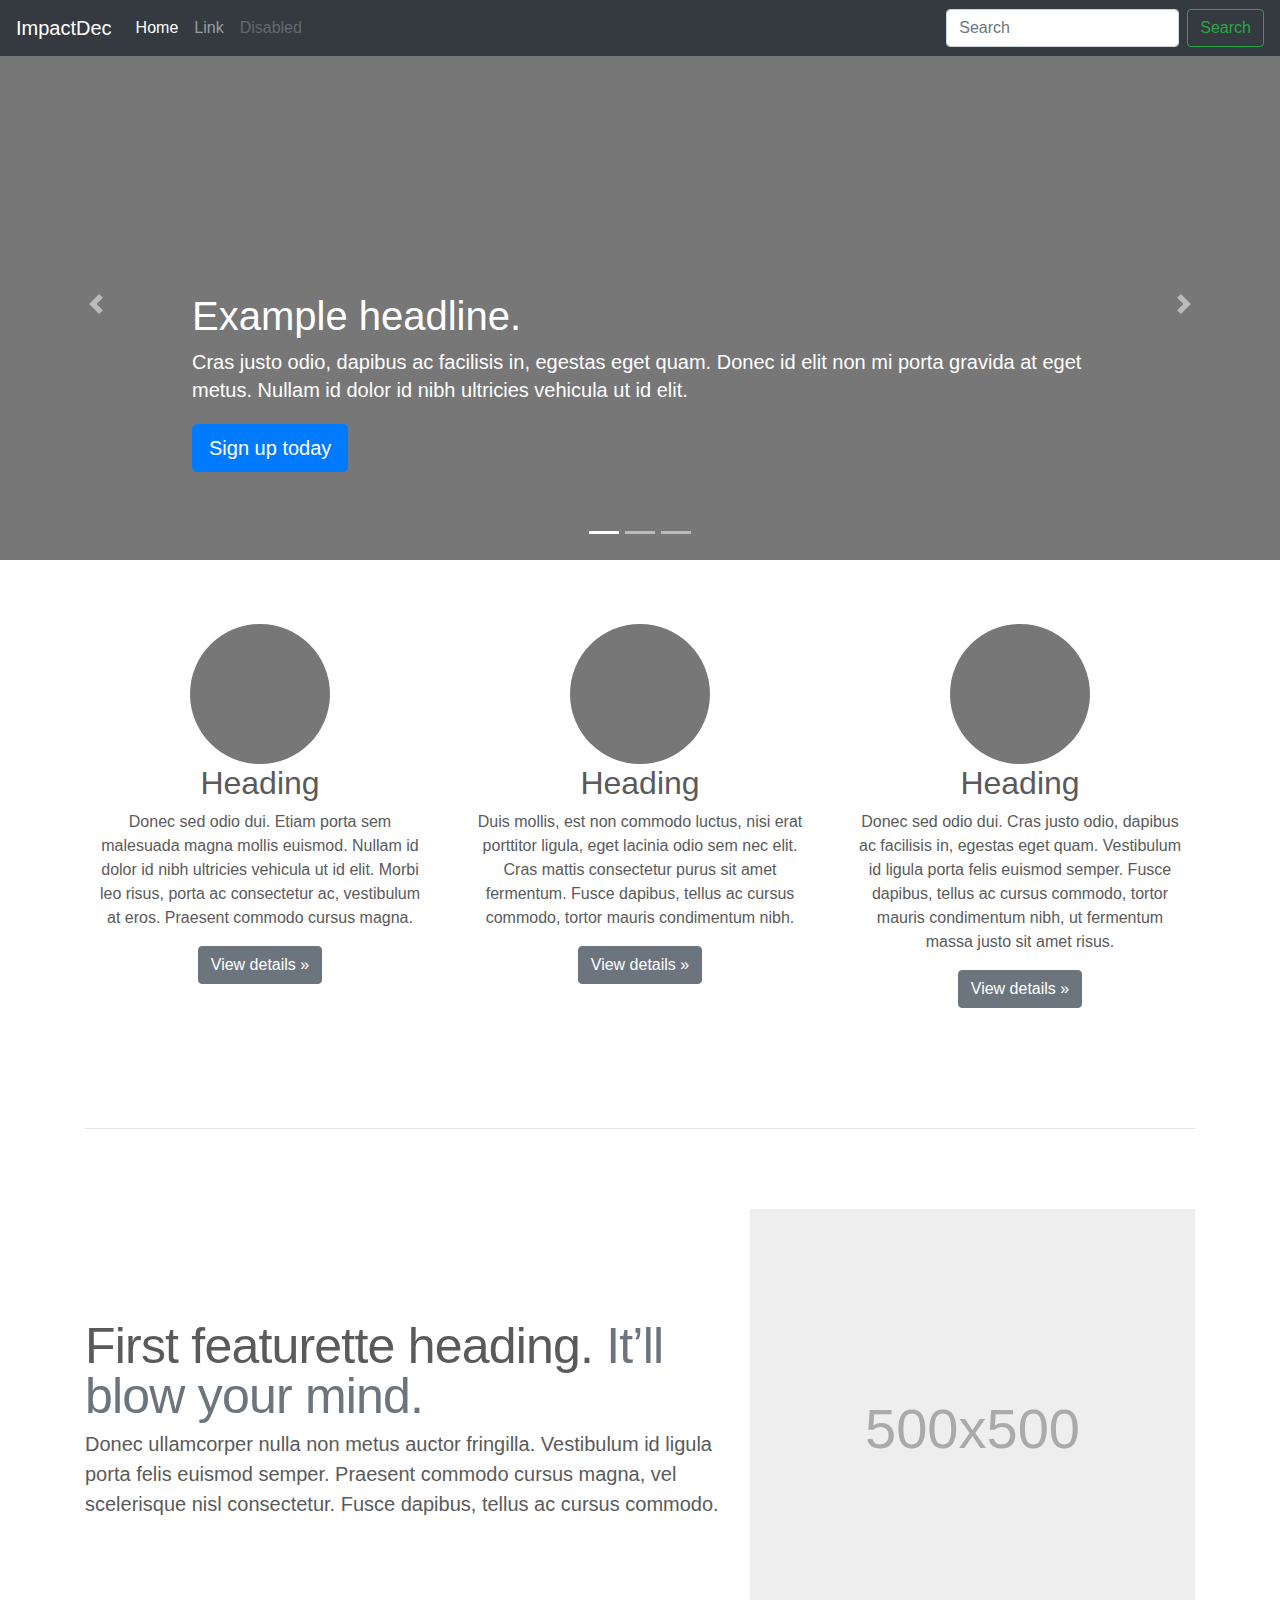
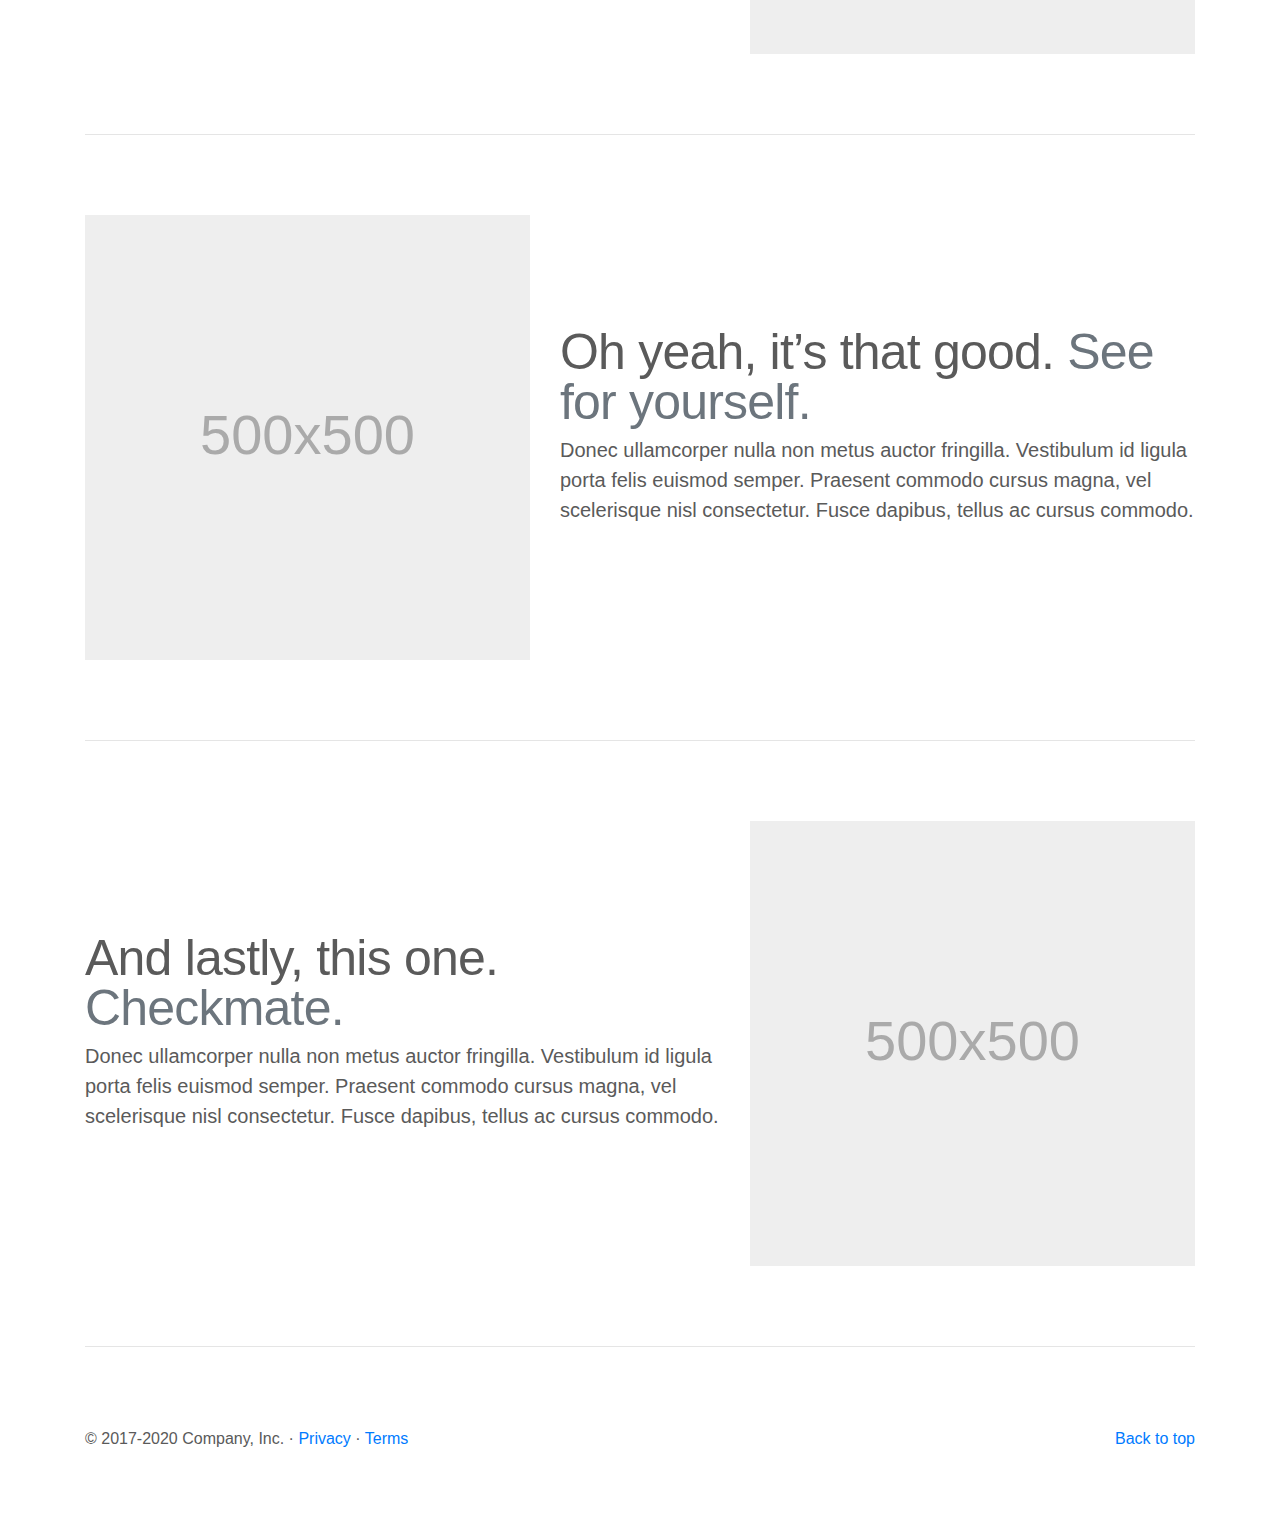
==== aboutus.html @ 863cf70a "added about us" ====
<!doctype html>
<html lang="en">
  <head>
    <meta charset="utf-8">
    <meta name="viewport" content="width=device-width, initial-scale=1, shrink-to-fit=no">
    <meta name="description" content="">
    <meta name="author" content="Mark Otto, Jacob Thornton, and Bootstrap contributors">
    <meta name="generator" content="Jekyll v4.1.1">
    <title>About Us · ImpactDev</title>

    <link rel="canonical" href="https://getbootstrap.com/docs/4.5/examples/carousel/">

    <!-- Bootstrap core CSS -->
<link href="bootstrap-4.5.2-dist/css/bootstrap.min.css" rel="stylesheet">

    <style>
      .bd-placeholder-img {
        font-size: 1.125rem;
        text-anchor: middle;
        -webkit-user-select: none;
        -moz-user-select: none;
        -ms-user-select: none;
        user-select: none;
      }

      @media (min-width: 768px) {
        .bd-placeholder-img-lg {
          font-size: 3.5rem;
        }
      }
    </style>
    <!-- Custom styles for this template -->
    <link href="carousel.css" rel="stylesheet">
  </head>
  <body>
    <header>
  <nav class="navbar navbar-expand-md navbar-dark fixed-top bg-dark">
    <a class="navbar-brand" href="#">ImpactDec</a>
    <button class="navbar-toggler" type="button" data-toggle="collapse" data-target="#navbarCollapse" aria-controls="navbarCollapse" aria-expanded="false" aria-label="Toggle navigation">
      <span class="navbar-toggler-icon"></span>
    </button>
    <div class="collapse navbar-collapse" id="navbarCollapse">
      <ul class="navbar-nav mr-auto">
        <li class="nav-item active">
          <a class="nav-link" href="#">Home <span class="sr-only">(current)</span></a>
        </li>
        <li class="nav-item">
          <a class="nav-link" href="#">Link</a>
        </li>
        <li class="nav-item">
          <a class="nav-link disabled" href="#" tabindex="-1" aria-disabled="true">Disabled</a>
        </li>
      </ul>
      <form class="form-inline mt-2 mt-md-0">
        <input class="form-control mr-sm-2" type="text" placeholder="Search" aria-label="Search">
        <button class="btn btn-outline-success my-2 my-sm-0" type="submit">Search</button>
      </form>
    </div>
  </nav>
</header>

<main role="main">

  <div id="myCarousel" class="carousel slide" data-ride="carousel">
    <ol class="carousel-indicators">
      <li data-target="#myCarousel" data-slide-to="0" class="active"></li>
      <li data-target="#myCarousel" data-slide-to="1"></li>
      <li data-target="#myCarousel" data-slide-to="2"></li>
    </ol>
    <div class="carousel-inner">
      <div class="carousel-item active">
        <svg class="bd-placeholder-img" width="100%" height="100%" xmlns="http://www.w3.org/2000/svg" preserveAspectRatio="xMidYMid slice" focusable="false" role="img"><rect width="100%" height="100%" fill="#777"/></svg>
        <div class="container">
          <div class="carousel-caption text-left">
            <h1>Example headline.</h1>
            <p>Cras justo odio, dapibus ac facilisis in, egestas eget quam. Donec id elit non mi porta gravida at eget metus. Nullam id dolor id nibh ultricies vehicula ut id elit.</p>
            <p><a class="btn btn-lg btn-primary" href="#" role="button">Sign up today</a></p>
          </div>
        </div>
      </div>
      <div class="carousel-item">
        <svg class="bd-placeholder-img" width="100%" height="100%" xmlns="http://www.w3.org/2000/svg" preserveAspectRatio="xMidYMid slice" focusable="false" role="img"><rect width="100%" height="100%" fill="#777"/></svg>
        <div class="container">
          <div class="carousel-caption">
            <h1>Another example headline.</h1>
            <p>Cras justo odio, dapibus ac facilisis in, egestas eget quam. Donec id elit non mi porta gravida at eget metus. Nullam id dolor id nibh ultricies vehicula ut id elit.</p>
            <p><a class="btn btn-lg btn-primary" href="#" role="button">Learn more</a></p>
          </div>
        </div>
      </div>
      <div class="carousel-item">
        <svg class="bd-placeholder-img" width="100%" height="100%" xmlns="http://www.w3.org/2000/svg" preserveAspectRatio="xMidYMid slice" focusable="false" role="img"><rect width="100%" height="100%" fill="#777"/></svg>
        <div class="container">
          <div class="carousel-caption text-right">
            <h1>One more for good measure.</h1>
            <p>Cras justo odio, dapibus ac facilisis in, egestas eget quam. Donec id elit non mi porta gravida at eget metus. Nullam id dolor id nibh ultricies vehicula ut id elit.</p>
            <p><a class="btn btn-lg btn-primary" href="#" role="button">Browse gallery</a></p>
          </div>
        </div>
      </div>
    </div>
    <a class="carousel-control-prev" href="#myCarousel" role="button" data-slide="prev">
      <span class="carousel-control-prev-icon" aria-hidden="true"></span>
      <span class="sr-only">Previous</span>
    </a>
    <a class="carousel-control-next" href="#myCarousel" role="button" data-slide="next">
      <span class="carousel-control-next-icon" aria-hidden="true"></span>
      <span class="sr-only">Next</span>
    </a>
  </div>


  <!-- Marketing messaging and featurettes
  ================================================== -->
  <!-- Wrap the rest of the page in another container to center all the content. -->

  <div class="container marketing">

    <!-- Three columns of text below the carousel -->
    <div class="row">
      <div class="col-lg-4">
        <svg class="bd-placeholder-img rounded-circle" width="140" height="140" xmlns="http://www.w3.org/2000/svg" preserveAspectRatio="xMidYMid slice" focusable="false" role="img" aria-label="Placeholder: 140x140"><title>Placeholder</title><rect width="100%" height="100%" fill="#777"/><text x="50%" y="50%" fill="#777" dy=".3em">140x140</text></svg>
        <h2>Heading</h2>
        <p>Donec sed odio dui. Etiam porta sem malesuada magna mollis euismod. Nullam id dolor id nibh ultricies vehicula ut id elit. Morbi leo risus, porta ac consectetur ac, vestibulum at eros. Praesent commodo cursus magna.</p>
        <p><a class="btn btn-secondary" href="#" role="button">View details &raquo;</a></p>
      </div><!-- /.col-lg-4 -->
      <div class="col-lg-4">
        <svg class="bd-placeholder-img rounded-circle" width="140" height="140" xmlns="http://www.w3.org/2000/svg" preserveAspectRatio="xMidYMid slice" focusable="false" role="img" aria-label="Placeholder: 140x140"><title>Placeholder</title><rect width="100%" height="100%" fill="#777"/><text x="50%" y="50%" fill="#777" dy=".3em">140x140</text></svg>
        <h2>Heading</h2>
        <p>Duis mollis, est non commodo luctus, nisi erat porttitor ligula, eget lacinia odio sem nec elit. Cras mattis consectetur purus sit amet fermentum. Fusce dapibus, tellus ac cursus commodo, tortor mauris condimentum nibh.</p>
        <p><a class="btn btn-secondary" href="#" role="button">View details &raquo;</a></p>
      </div><!-- /.col-lg-4 -->
      <div class="col-lg-4">
        <svg class="bd-placeholder-img rounded-circle" width="140" height="140" xmlns="http://www.w3.org/2000/svg" preserveAspectRatio="xMidYMid slice" focusable="false" role="img" aria-label="Placeholder: 140x140"><title>Placeholder</title><rect width="100%" height="100%" fill="#777"/><text x="50%" y="50%" fill="#777" dy=".3em">140x140</text></svg>
        <h2>Heading</h2>
        <p>Donec sed odio dui. Cras justo odio, dapibus ac facilisis in, egestas eget quam. Vestibulum id ligula porta felis euismod semper. Fusce dapibus, tellus ac cursus commodo, tortor mauris condimentum nibh, ut fermentum massa justo sit amet risus.</p>
        <p><a class="btn btn-secondary" href="#" role="button">View details &raquo;</a></p>
      </div><!-- /.col-lg-4 -->
    </div><!-- /.row -->


    <!-- START THE FEATURETTES -->

    <hr class="featurette-divider">

    <div class="row featurette">
      <div class="col-md-7">
        <h2 class="featurette-heading">First featurette heading. <span class="text-muted">It’ll blow your mind.</span></h2>
        <p class="lead">Donec ullamcorper nulla non metus auctor fringilla. Vestibulum id ligula porta felis euismod semper. Praesent commodo cursus magna, vel scelerisque nisl consectetur. Fusce dapibus, tellus ac cursus commodo.</p>
      </div>
      <div class="col-md-5">
        <svg class="bd-placeholder-img bd-placeholder-img-lg featurette-image img-fluid mx-auto" width="500" height="500" xmlns="http://www.w3.org/2000/svg" preserveAspectRatio="xMidYMid slice" focusable="false" role="img" aria-label="Placeholder: 500x500"><title>Placeholder</title><rect width="100%" height="100%" fill="#eee"/><text x="50%" y="50%" fill="#aaa" dy=".3em">500x500</text></svg>
      </div>
    </div>

    <hr class="featurette-divider">

    <div class="row featurette">
      <div class="col-md-7 order-md-2">
        <h2 class="featurette-heading">Oh yeah, it’s that good. <span class="text-muted">See for yourself.</span></h2>
        <p class="lead">Donec ullamcorper nulla non metus auctor fringilla. Vestibulum id ligula porta felis euismod semper. Praesent commodo cursus magna, vel scelerisque nisl consectetur. Fusce dapibus, tellus ac cursus commodo.</p>
      </div>
      <div class="col-md-5 order-md-1">
        <svg class="bd-placeholder-img bd-placeholder-img-lg featurette-image img-fluid mx-auto" width="500" height="500" xmlns="http://www.w3.org/2000/svg" preserveAspectRatio="xMidYMid slice" focusable="false" role="img" aria-label="Placeholder: 500x500"><title>Placeholder</title><rect width="100%" height="100%" fill="#eee"/><text x="50%" y="50%" fill="#aaa" dy=".3em">500x500</text></svg>
      </div>
    </div>

    <hr class="featurette-divider">

    <div class="row featurette">
      <div class="col-md-7">
        <h2 class="featurette-heading">And lastly, this one. <span class="text-muted">Checkmate.</span></h2>
        <p class="lead">Donec ullamcorper nulla non metus auctor fringilla. Vestibulum id ligula porta felis euismod semper. Praesent commodo cursus magna, vel scelerisque nisl consectetur. Fusce dapibus, tellus ac cursus commodo.</p>
      </div>
      <div class="col-md-5">
        <svg class="bd-placeholder-img bd-placeholder-img-lg featurette-image img-fluid mx-auto" width="500" height="500" xmlns="http://www.w3.org/2000/svg" preserveAspectRatio="xMidYMid slice" focusable="false" role="img" aria-label="Placeholder: 500x500"><title>Placeholder</title><rect width="100%" height="100%" fill="#eee"/><text x="50%" y="50%" fill="#aaa" dy=".3em">500x500</text></svg>
      </div>
    </div>

    <hr class="featurette-divider">

    <!-- /END THE FEATURETTES -->

  </div><!-- /.container -->


  <!-- FOOTER -->
  <footer class="container">
    <p class="float-right"><a href="#">Back to top</a></p>
    <p>&copy; 2017-2020 Company, Inc. &middot; <a href="#">Privacy</a> &middot; <a href="#">Terms</a></p>
  </footer>
</main>
<script src="https://code.jquery.com/jquery-3.5.1.slim.min.js" integrity="sha384-DfXdz2htPH0lsSSs5nCTpuj/zy4C+OGpamoFVy38MVBnE+IbbVYUew+OrCXaRkfj" crossorigin="anonymous"></script>
      <script>window.jQuery || document.write('<script src="../assets/js/vendor/jquery.slim.min.js"><\/script>')</script><script src="../assets/dist/js/bootstrap.bundle.min.js"></script>
</html>
---- carousel.css ----
/* GLOBAL STYLES
-------------------------------------------------- */
/* Padding below the footer and lighter body text */

body {
  padding-top: 3rem;
  padding-bottom: 3rem;
  color: #5a5a5a;
}


/* CUSTOMIZE THE CAROUSEL
-------------------------------------------------- */

/* Carousel base class */
.carousel {
  margin-bottom: 4rem;
}
/* Since positioning the image, we need to help out the caption */
.carousel-caption {
  bottom: 3rem;
  z-index: 10;
}

/* Declare heights because of positioning of img element */
.carousel-item {
  height: 32rem;
}
.carousel-item > img {
  position: absolute;
  top: 0;
  left: 0;
  min-width: 100%;
  height: 32rem;
}


/* MARKETING CONTENT
-------------------------------------------------- */

/* Center align the text within the three columns below the carousel */
.marketing .col-lg-4 {
  margin-bottom: 1.5rem;
  text-align: center;
}
.marketing h2 {
  font-weight: 400;
}
.marketing .col-lg-4 p {
  margin-right: .75rem;
  margin-left: .75rem;
}


/* Featurettes
------------------------- */

.featurette-divider {
  margin: 5rem 0; /* Space out the Bootstrap <hr> more */
}

/* Thin out the marketing headings */
.featurette-heading {
  font-weight: 300;
  line-height: 1;
  letter-spacing: -.05rem;
}


/* RESPONSIVE CSS
-------------------------------------------------- */

@media (min-width: 40em) {
  /* Bump up size of carousel content */
  .carousel-caption p {
    margin-bottom: 1.25rem;
    font-size: 1.25rem;
    line-height: 1.4;
  }

  .featurette-heading {
    font-size: 50px;
  }
}

@media (min-width: 62em) {
  .featurette-heading {
    margin-top: 7rem;
  }
}
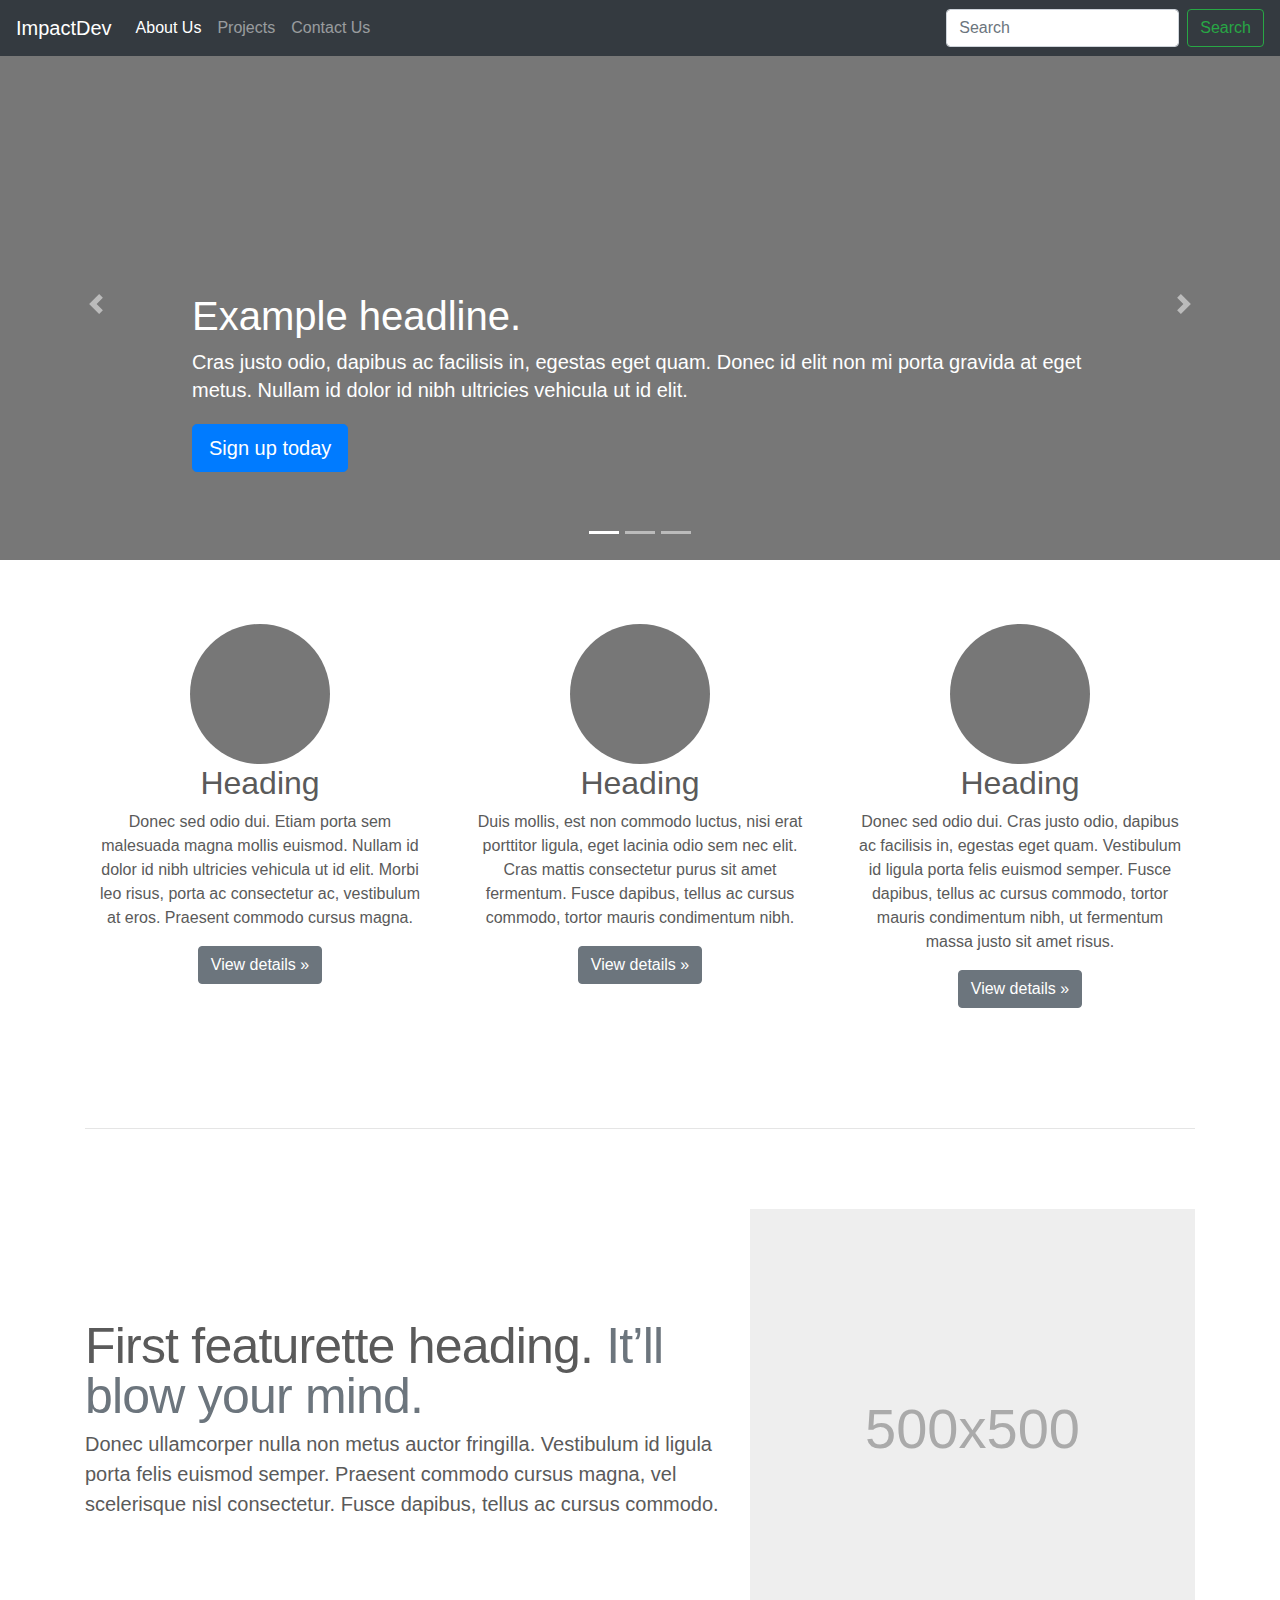
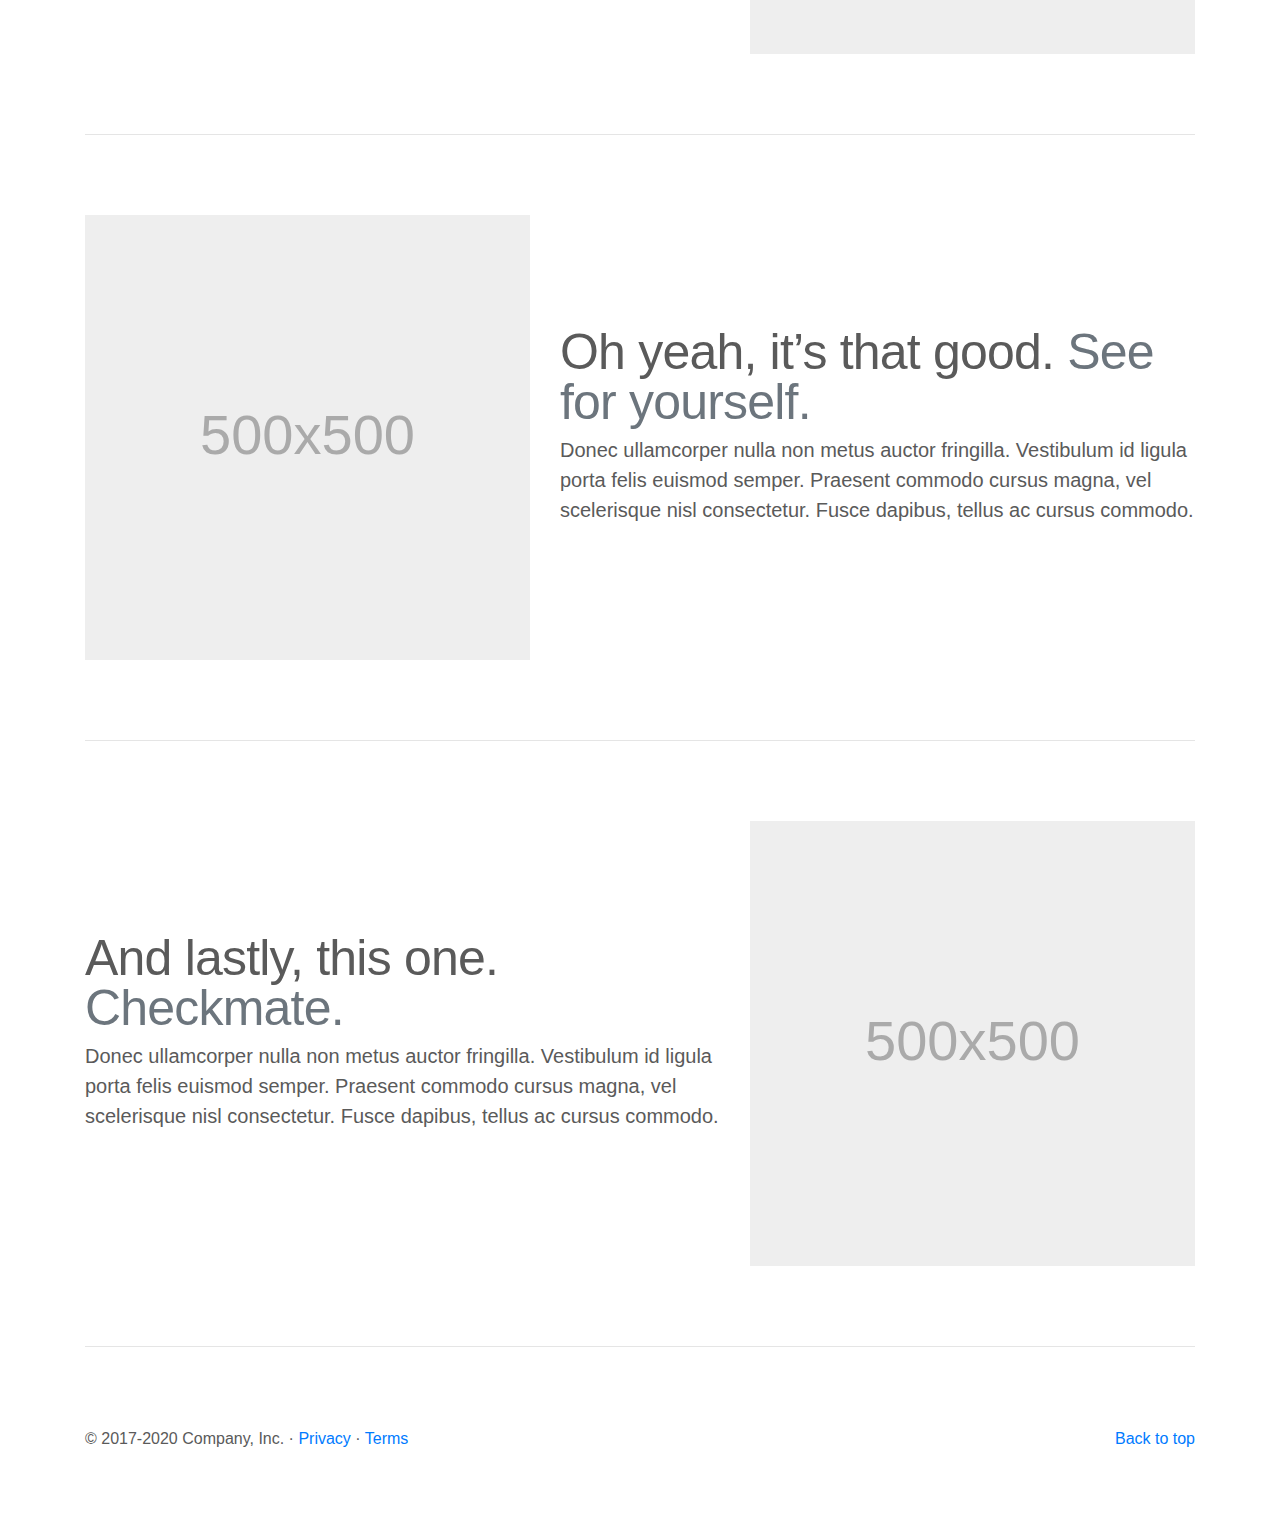
==== commit d7366aad: "changed names" ====
--- a/aboutus.html
+++ b/aboutus.html
@@ -35,20 +35,20 @@
   <body>
     <header>
   <nav class="navbar navbar-expand-md navbar-dark fixed-top bg-dark">
-    <a class="navbar-brand" href="#">ImpactDec</a>
+    <a class="navbar-brand" href="main2.html">ImpactDev</a>
     <button class="navbar-toggler" type="button" data-toggle="collapse" data-target="#navbarCollapse" aria-controls="navbarCollapse" aria-expanded="false" aria-label="Toggle navigation">
       <span class="navbar-toggler-icon"></span>
     </button>
     <div class="collapse navbar-collapse" id="navbarCollapse">
       <ul class="navbar-nav mr-auto">
         <li class="nav-item active">
-          <a class="nav-link" href="#">Home <span class="sr-only">(current)</span></a>
+          <a class="nav-link" href="aboutus.html">About Us<span class="sr-only">(current)</span></a>
         </li>
         <li class="nav-item">
-          <a class="nav-link" href="#">Link</a>
+          <a class="nav-link" href="projects.html">Projects</a>
         </li>
         <li class="nav-item">
-          <a class="nav-link disabled" href="#" tabindex="-1" aria-disabled="true">Disabled</a>
+          <a class="nav-link" href="contact.html">Contact Us</a>
         </li>
       </ul>
       <form class="form-inline mt-2 mt-md-0">
--- a/carousel.css
+++ b/carousel.css
@@ -33,7 +33,6 @@
   min-width: 100%;
   height: 32rem;
 }
-
 
 /* MARKETING CONTENT
 -------------------------------------------------- */
